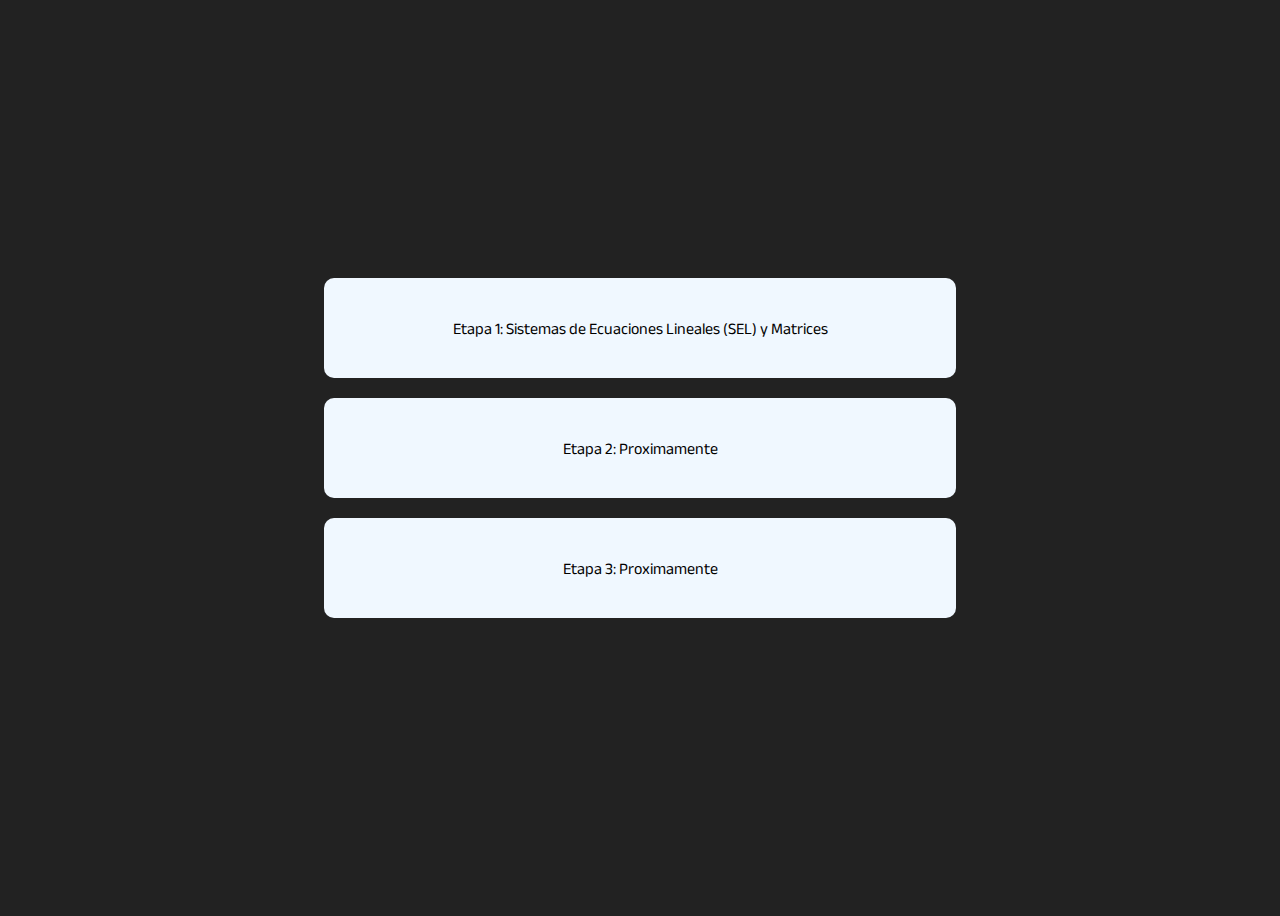
==== Pagina_2.html @ 51d30b73 "contenido agregado" ====
<!DOCTYPE html>
<html lang="en">
  <head>
    <meta charset="UTF-8" />
    <meta name="viewport" content="width=device-width, initial-scale=1.0" />
    <link rel="preconnect" href="https://fonts.googleapis.com/" />
    <link rel="preconnect" href="https://fonts.gstatic.com/" crossorigin />
    <link
      href="https://fonts.googleapis.com/css2?family=Anek+Latin:wght@100..800&display=swap"
      rel="stylesheet"
    />
    <title>Algebrain - Selector Temas</title>
  </head>

  <body>
    <a href="Pagina_3.0.html">
      <div class="contenedor">
        <p>Etapa 1: Sistemas de Ecuaciones Lineales (SEL) y Matrices</p>
      </div>
    </a>
    <a href="">
      <div class="contenedor">
        <p>Etapa 2: Proximamente</p>
      </div>
    </a>
    <a href="">
      <div class="contenedor">
        <p>Etapa 3: Proximamente</p>
      </div>
    </a>
  </body>
</html>
<style>
  * {
    font-family: "Anek Latin", sans-serif;
  }

  body {
    display: flex;
    flex-direction: column;
    justify-content: center;
    align-items: center;
    background-color: #222;
    height: 100vh;
  }

  a {
    width: 50%;
    height: 100px;
    margin-bottom: 20px;
    text-decoration: none;
    color: #000;
    align-items: center;
    justify-content: center;
  }

  .contenedor {
    display: flex;
    width: 100%;
    height: 100%;
    background-color: aliceblue;
    border-radius: 10px;
    align-items: center;
    justify-content: center;
    text-align: center;
  }
  .contenedor p {
    margin: 20px;
  }
</style>
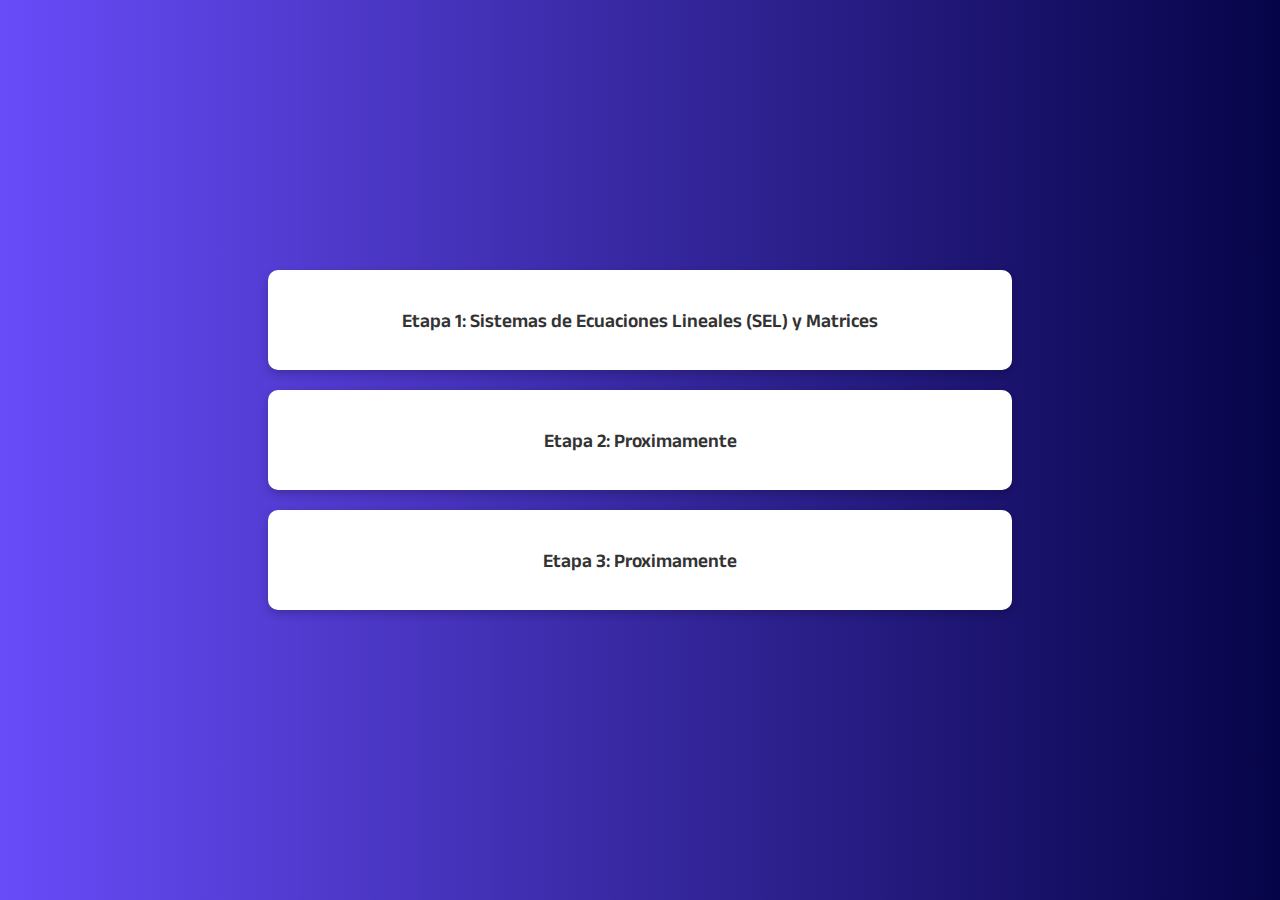
==== commit d303a134: "Cambios . se agregó CSS" ====
--- a/Pagina_2.html
+++ b/Pagina_2.html
@@ -67,4 +67,55 @@
   .contenedor p {
     margin: 20px;
   }
+  * {
+        margin: 0;
+        padding: 0;
+        box-sizing: border-box;
+        font-family: "Anek Latin", sans-serif;
+      }
+
+      body {
+        display: flex;
+        flex-direction: column;
+        justify-content: center;
+        align-items: center;
+        background: linear-gradient(to right, #684cf9, #060448);
+        height: 100vh;
+        padding: 20px;
+      }
+
+      a {
+        width: 60%;
+        height: 100px;
+        margin-bottom: 20px;
+        text-decoration: none;
+        display: flex;
+        align-items: center;
+        justify-content: center;
+        transition: transform 0.3s, box-shadow 0.3s;
+      }
+
+      a:hover {
+        transform: scale(1.05);
+        box-shadow: 0 8px 16px rgba(0, 0, 0, 0.3);
+      }
+
+      .contenedor {
+        display: flex;
+        width: 100%;
+        height: 100%;
+        background-color: #fff;
+        border-radius: 10px;
+        align-items: center;
+        justify-content: center;
+        text-align: center;
+        box-shadow: 0 4px 8px rgba(0, 0, 0, 0.2);
+      }
+
+      .contenedor p {
+        margin: 20px;
+        font-size: 1.2em;
+        font-weight: 600;
+        color: #333;
+      }
 </style>
